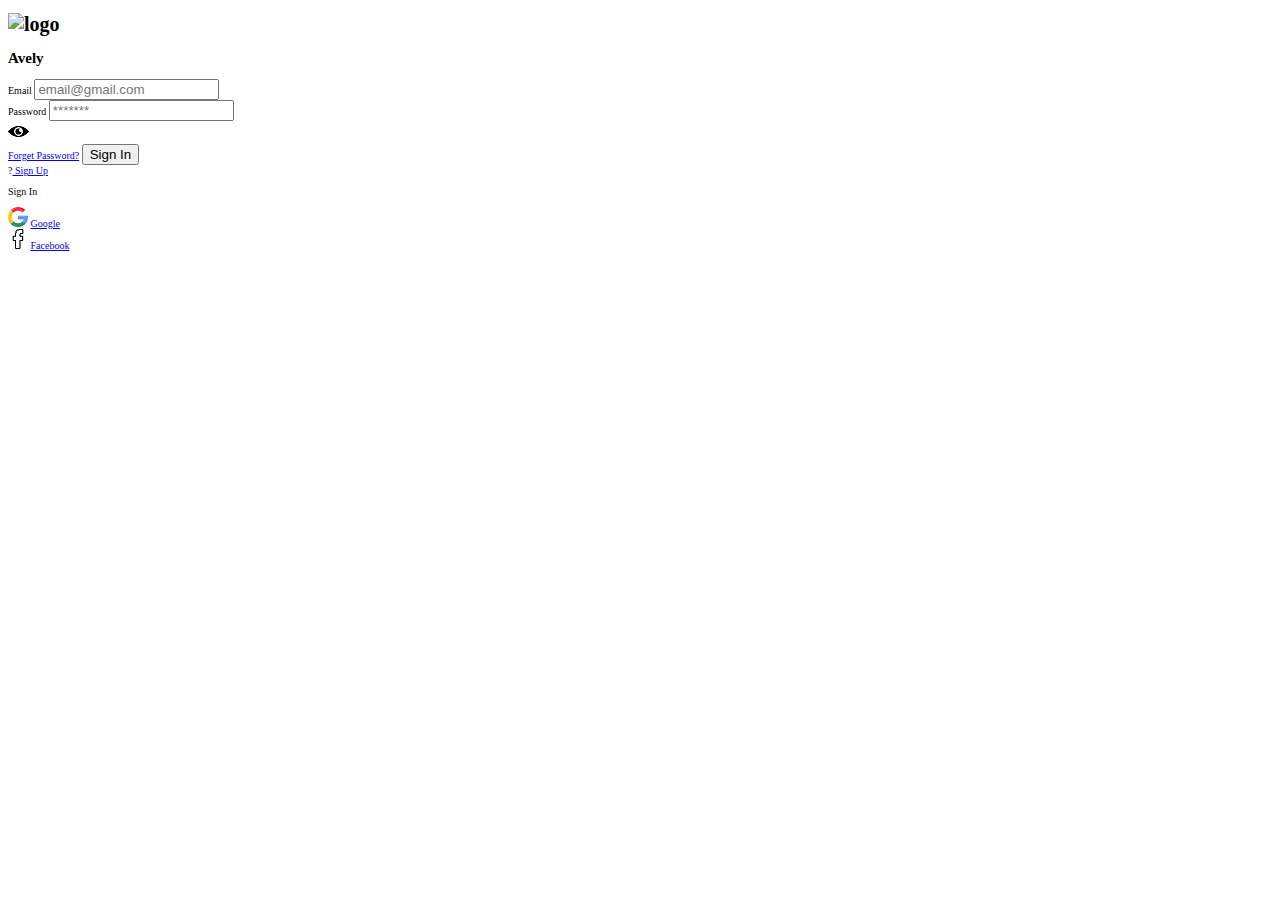
==== index.html @ aaef4002 "testing" ====
<!DOCTYPE html>
<html lang="en">
    <head>
        <meta charset="UTF-8">
        <meta name="viewport" content="width=device-width, initial-scale=1.0">
        <title>Avely | Sign in</title>
        <link rel="stylesheet" href="css/style.css">
        <!-- <link rel="stylesheet" media="screen and (max-width:768px)" href="css/media.css"> -->
        <body>
            <div class="container" id="container">
                <div class="form-container">
                    <header id="main-header">
                         <h1 class="logo">
                         <img src="https://res.cloudinary.com/brunoelo/image/upload/v1590168302/SNG%20Project/pngwing.com.png" alt="logo">
                         </h1>
                        <h2 class="main-header-text">Ave<span>ly</span></h2>
                    </header>
                    <form action="#">
                         <div class="form-group">
                            <label for="email">Email</label>
                         <input type="email" placeholder="email@gmail.com">
                    </div>
                    <div class="form-group">
                        <label for="password">Password</label>
                        <input type="password" placeholder="*******">
                        <div class="eye"><img src="img/eye.png" alt="eye"></div>
                    </div>
                    <a href="#">Forget Password?</a>
                    <input class="btn btn-primary" type="submit" value="Sign In">
                </form>
            <span class="sign-up">?<a href="sign_up.html" class="sign-up"> Sign Up</a></span>
                <div class="start-line"></div>
                    <p>Sign In</p>
                <div class="end-line"></div>
            <div class="social-container">
                <div class="social google">
                    <img src="img/google.png" alt="google">
                        <a href="#">Google</a>
                </div>
                <div class="social facebook">
                    <img src="img/facebook.png" alt="facebook">
                    <a href="#">Facebook</a>
                </div>
        </div>
        </div>
           
    </div>
</body>
</html>
---- css/style.css ----
@import url('https://fonts.googleapis.com/css2?family=Montserrat+Alternates');
:root {
    --primary-color:#1D3557;
    --secondary-color:#E5E5E5;
    font-size: 10px;
}
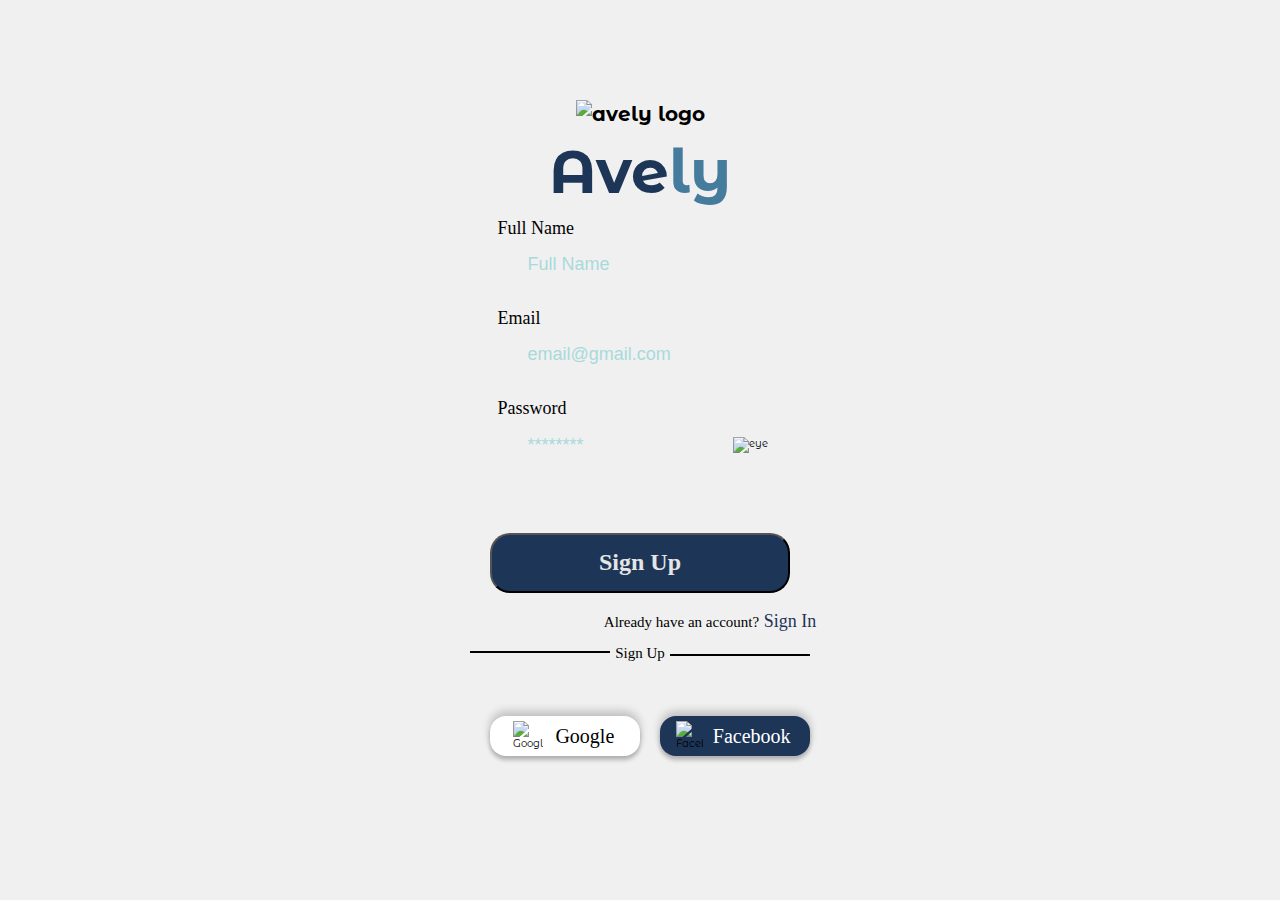
==== commit 8f44b35b: "index.html created" ====
--- a/index.html
+++ b/index.html
@@ -1,49 +1,58 @@
 <!DOCTYPE html>
 <html lang="en">
-    <head>
-        <meta charset="UTF-8">
-        <meta name="viewport" content="width=device-width, initial-scale=1.0">
-        <title>Avely | Sign in</title>
-        <link rel="stylesheet" href="css/style.css">
-        <!-- <link rel="stylesheet" media="screen and (max-width:768px)" href="css/media.css"> -->
-        <body>
-            <div class="container" id="container">
-                <div class="form-container">
-                    <header id="main-header">
-                         <h1 class="logo">
-                         <img src="https://res.cloudinary.com/brunoelo/image/upload/v1590168302/SNG%20Project/pngwing.com.png" alt="logo">
-                         </h1>
-                        <h2 class="main-header-text">Ave<span>ly</span></h2>
-                    </header>
-                    <form action="#">
-                         <div class="form-group">
-                            <label for="email">Email</label>
-                         <input type="email" placeholder="email@gmail.com">
-                    </div>
-                    <div class="form-group">
-                        <label for="password">Password</label>
-                        <input type="password" placeholder="*******">
-                        <div class="eye"><img src="img/eye.png" alt="eye"></div>
-                    </div>
-                    <a href="#">Forget Password?</a>
-                    <input class="btn btn-primary" type="submit" value="Sign In">
-                </form>
-            <span class="sign-up">?<a href="sign_up.html" class="sign-up"> Sign Up</a></span>
+<head>
+    <meta charset="UTF-8">
+    <meta name="viewport" content="width=device-width, initial-scale=1.0">
+    <link href="https://fonts.googleapis.com/css2?family=Montserrat+Alternates" rel="stylesheet">
+    <link rel="stylesheet" href="css/form.css">
+    <link rel="stylesheet" media="screen and (min-width:1100px)" href="css/widescreen.css">
+    <title>Avely | Sign Up</title>
+</head>
+<body>
+    <class class="container">
+        <div class="form-container">
+            <header id="main-header">
+                <h1 id="logo"><img src="https://res.cloudinary.com/brunoelo/image/upload/v1590168302/SNG%20Project/pngwing.com.png"
+                     alt="avely logo"></h1>
+                <h2>Ave<span class="text-primary">ly</span></h2>            
+            </header>
+            <form id="form">
+                <div class="form-group">
+                    <label for="fullName">Full Name</label>
+                    <input type="text" id="fullName" placeholder="Full Name">
+                </div>
+                <div class="form-group">
+                    <label for="email">Email</label>
+                    <input type="text" id="email" placeholder="email@gmail.com">
+                </div>
+                <div class="form-group">
+                    <label for="password">Password</label>
+                    <input type="text" id="password" placeholder="********">
+                    <div class="eye"><img src="https://res.cloudinary.com/mannypulator/image/upload/v1590508952/eye_1_ydclnl.svg" alt="eye"></div>
+                </div>
+            </form>
+            <button class="btn">Sign Up</button>
+            <div id="account-option">
+                <p class="account-option">Already have an account?<a href="signin.html" class="account-option"> Sign In</a></p>
+            </div>
+            <div class="line">
                 <div class="start-line"></div>
-                    <p>Sign In</p>
+                    <p>Sign Up</p>
                 <div class="end-line"></div>
+            </div>
+    
             <div class="social-container">
                 <div class="social google">
-                    <img src="img/google.png" alt="google">
-                        <a href="#">Google</a>
+                    <img src="https://res.cloudinary.com/mannypulator/image/upload/v1590508952/google_kkx3yw.svg" alt="Google">
+                    <a href="google.com">Google</a>
                 </div>
                 <div class="social facebook">
-                    <img src="img/facebook.png" alt="facebook">
-                    <a href="#">Facebook</a>
+                    <img src="https://res.cloudinary.com/mannypulator/image/upload/v1590508952/facebook_scf5xt.svg" alt="Facebook">
+                    <a href="facebook.com">Facebook</a>
                 </div>
+            </div>
+
         </div>
-        </div>
-           
     </div>
 </body>
 </html>--- a/css/form.css
+++ b/css/form.css
@@ -0,0 +1,221 @@
+@import url('https://fonts.googleapis.com/css2?family=Montserrat+Alternates');
+
+:root {
+    --primary-color:#1D3557;
+    --secondary-color:#E5E5E5;
+    font-size: 10px;
+}
+
+* {
+    padding: 0;
+    margin: 0;
+    box-sizing: border-box;
+}
+
+body {
+    line-height: 1.4;
+    font-family: 'Montserrat Alternates', sans-serif;
+    background:  #f0f0f0 url('https://res.cloudinary.com/brunoelo/image/upload/v1590168301/SNG%20Project/Sign_Up.png')
+    no-repeat  center center;
+}
+p {
+    font-family: 'Montserrat';
+    font-size: 1.5rem;
+}
+
+ h2 {
+     font-size: 6rem;
+     font-weight: bold;
+     font-style: normal;
+     line-height: 8.8rem;
+     color: var(--primary-color);
+ }
+ a {
+     text-decoration: none;
+     color:var(--primary-color);
+     font-size:1.8rem;
+     font-family: 'Montserrat';
+     font-weight: 500;
+     line-height: 1.6rem;
+ }
+ h2 span {
+    color: #457B9D;
+ }
+label {
+    display: block;
+    text-align: left;
+    font-family: 'Montserrat';
+    font-style: normal;
+    font-weight: normal;
+    font-size: 1.8rem;
+    color: #000;
+}
+input {
+    display:block;
+    width: 28.5rem;
+    height: 4.5rem;
+    background: #f0f0f0;
+    border-style: none;
+    border-radius: 1.6rem;
+    outline: 0;
+    font-size: 100%;
+    margin-bottom: 2rem;
+}
+::placeholder {
+    width: 16.5rem;
+    height: 2.2rem;
+    font-family: inherit;
+    font-size: 1.8rem;
+    line-height: 2.2rem;
+    color: #A8DADC;
+    padding-left: 1rem;
+    padding-top:1.5rem;
+}
+input:focus,
+input::hover {
+    border: 1px solid #A8DADC;
+}
+input[type='text']{
+    padding: 2rem;
+    font-size: 2rem;
+
+}
+.eye img {
+    width:7%;
+}
+.eye {
+    position: relative;
+    left: 11rem;
+    top: -5rem;
+    right: 0;
+}
+/* Utility Classes */
+.container {
+    max-width: 80rem;
+    margin:0 auto;
+}
+.form-container {
+    display: flex;
+    flex-direction: column;
+    align-items: center;
+    text-align: center;
+    justify-content: center;
+    overflow: auto;
+    padding: 3rem;
+    overflow: auto;
+}
+
+.btn {
+    display: inline-block;
+    width: 30rem;
+    height: 6rem;
+    background: var(--primary-color);
+    box-shadow: 0px -5px 9px  rgba(0, 0, 0, 0.2)
+                0px 4px 4px rgba(0, 0, 0, 0.25);
+    border-radius: 2rem;
+    color: var(--secondary-color);
+    font-size: 2.4rem;
+    font-family: 'Montserrat';
+    font-weight: 800;
+    margin-top: 3rem;
+    padding:0 2rem;
+}
+
+/* Logo styling */
+#logo img {
+    width:20rem;
+    margin: 0 auto;
+}
+
+/* Style links in form */
+form a {
+    display: block;
+    text-align: right;
+    margin: 0.2rem 0;
+}
+
+
+.form-container p.account-option {
+    position: relative;
+    font-family: 'Montserrat';
+    font-style: normal;
+    right: 0;
+    left: 7rem;
+    width: 25rem;
+    height: 0.8rem;
+    font-size: 1.5rem;
+    line-height: 1.6rem;
+    margin: 2rem;
+}
+.line {
+    margin-bottom: 4rem;
+}
+
+.start-line {
+    position: relative;
+    width: 14rem;
+    border: 1px solid #000;
+    top : 1rem;
+    right: 10rem;
+    height: 0;
+    /* transform: rotate(0.01deg); */
+}
+
+.end-line {
+    position: relative;
+    width: 14rem;
+    height: 0;
+    border: 1px solid #000;
+    top : -1rem;
+    left: 10rem;
+}
+
+.social-container {
+    display: flex;
+    justify-content:space-between;
+    margin-top: 1rem;
+    padding: 0 1rem;
+}
+
+.social {
+    border-radius: 1.6rem;
+    height: 4rem;
+    width: 15rem;
+    box-shadow: 0px -5px 9px rgba(0, 0, 0, 0.2), 0px 4px 4px rgba(0, 0, 0, 0.25);
+    margin-left: 2rem;
+    display: flex;
+    flex-direction: row;
+    align-content: center;
+    align-items: center;
+    justify-content: space-evenly;
+}
+
+.social img {
+    width: 4rem;
+    margin: 0.2rem;
+    padding: 0 0.5rem;
+}
+
+.social a {
+    font-family: 'Montserrat';
+    font-size: 2rem;
+    line-height: 2.2rem;
+    font-weight: 500;
+    background: inherit;
+    padding: 0 1rem;
+    margin-left: -2rem;
+    color: #000;
+}
+.social.google {
+    background: #fff;
+    z-index: 1;
+}
+.social.facebook {
+    background: var(--primary-color);
+}
+.social.facebook a {
+    color: #fff;
+}
+.social.google a {
+    color: #000;
+}--- a/css/widescreen.css
+++ b/css/widescreen.css
@@ -0,0 +1,4 @@
+.form-container {
+    padding: 10rem;
+    height: 100%;
+}
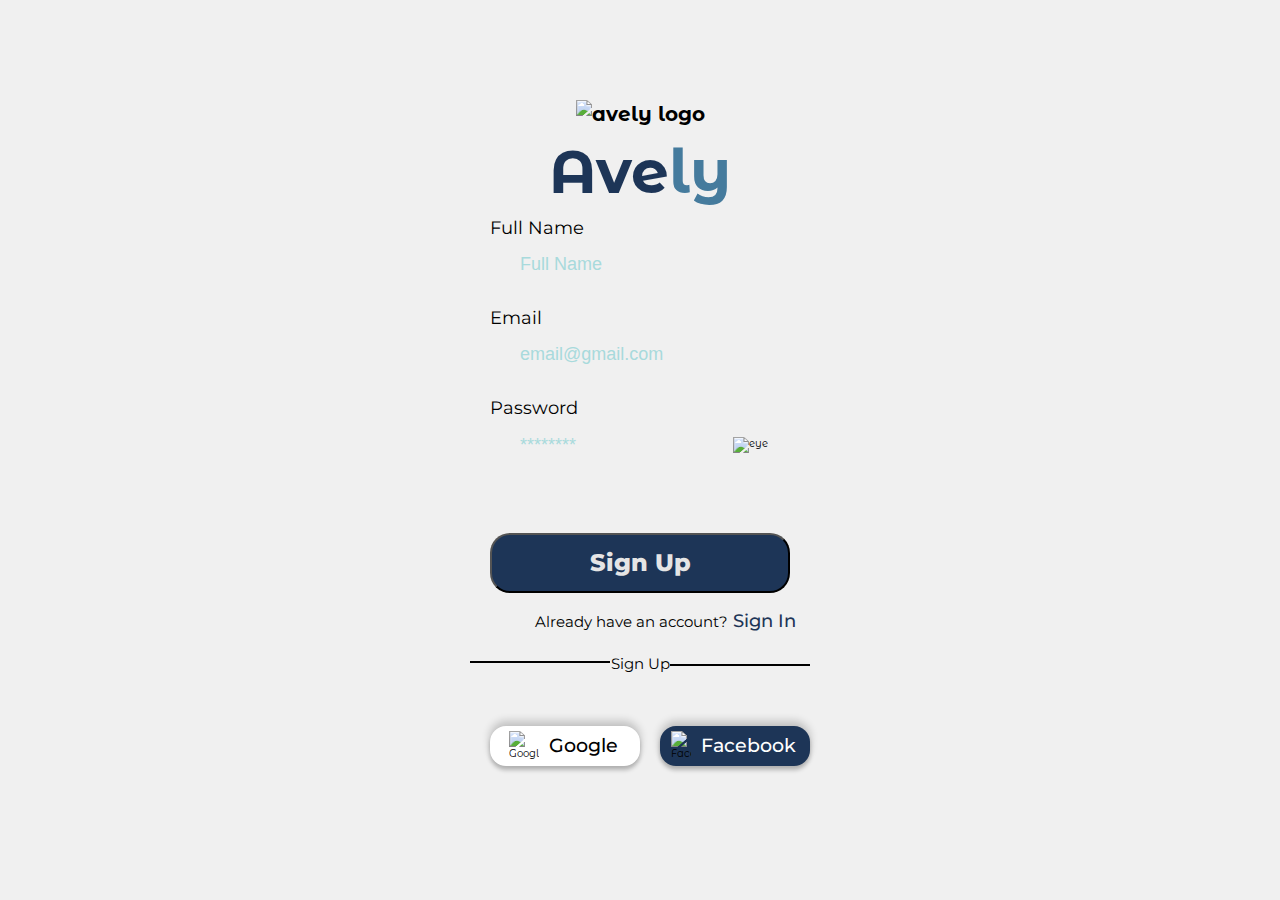
==== commit 1ea083c3: "heheheheheh" ====
--- a/index.html
+++ b/index.html
@@ -30,8 +30,8 @@
                     <input type="text" id="password" placeholder="********">
                     <div class="eye"><img src="https://res.cloudinary.com/mannypulator/image/upload/v1590508952/eye_1_ydclnl.svg" alt="eye"></div>
                 </div>
+                <button class="btn">Sign Up</button>
             </form>
-            <button class="btn">Sign Up</button>
             <div id="account-option">
                 <p class="account-option">Already have an account?<a href="signin.html" class="account-option"> Sign In</a></p>
             </div>
--- a/css/form.css
+++ b/css/form.css
@@ -1,4 +1,4 @@
-@import url('https://fonts.googleapis.com/css2?family=Montserrat+Alternates');
+@import url('https://fonts.googleapis.com/css2?family=Montserrat:wght@400;600&display=swap');
 
 :root {
     --primary-color:#1D3557;
@@ -17,6 +17,7 @@
     font-family: 'Montserrat Alternates', sans-serif;
     background:  #f0f0f0 url('https://res.cloudinary.com/brunoelo/image/upload/v1590168301/SNG%20Project/Sign_Up.png')
     no-repeat  center center;
+    /* overflow-x: hidden; */
 }
 p {
     font-family: 'Montserrat';
@@ -100,9 +101,9 @@
     align-items: center;
     text-align: center;
     justify-content: center;
-    overflow: auto;
-    padding: 3rem;
-    overflow: auto;
+    padding: 1.3rem 3rem;
+    overflow-x: hidden;
+
 }
 
 .btn {
@@ -141,11 +142,11 @@
     font-style: normal;
     right: 0;
     left: 7rem;
-    width: 25rem;
+    width: 40rem;
     height: 0.8rem;
     font-size: 1.5rem;
     line-height: 1.6rem;
-    margin: 2rem;
+    margin: 2rem 0rem 3rem -9rem;
 }
 .line {
     margin-bottom: 4rem;
@@ -198,7 +199,7 @@
 
 .social a {
     font-family: 'Montserrat';
-    font-size: 2rem;
+    font-size: 1.9rem;
     line-height: 2.2rem;
     font-weight: 500;
     background: inherit;
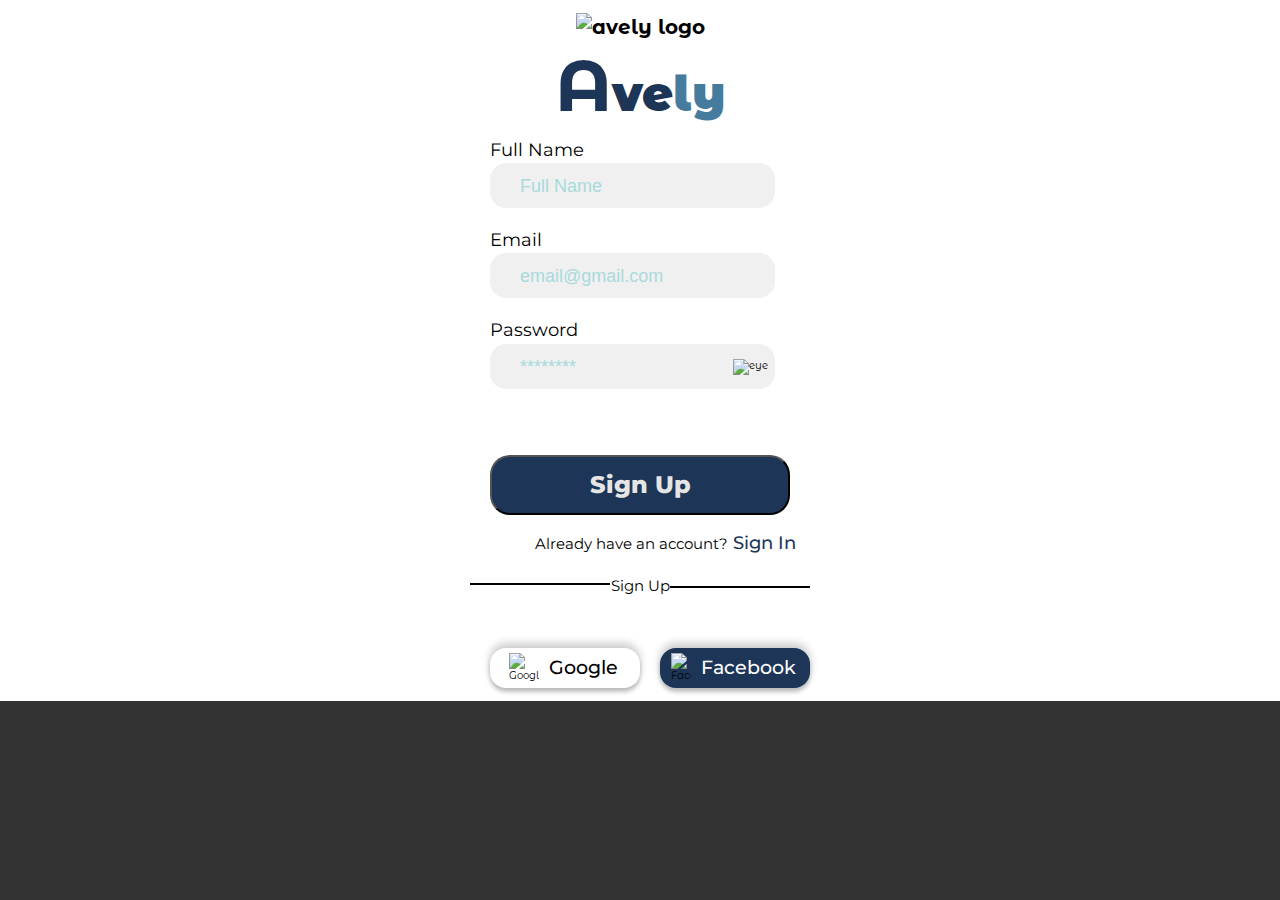
==== commit 30e6d059: "jrjrjrjr" ====
--- a/index.html
+++ b/index.html
@@ -14,7 +14,7 @@
             <header id="main-header">
                 <h1 id="logo"><img src="https://res.cloudinary.com/brunoelo/image/upload/v1590168302/SNG%20Project/pngwing.com.png"
                      alt="avely logo"></h1>
-                <h2>Ave<span class="text-primary">ly</span></h2>            
+                <h2>A<span class="text-primary">ve</span><span class="text-secondary">ly</span></h2>            
             </header>
             <form id="form">
                 <div class="form-group">
--- a/css/form.css
+++ b/css/form.css
@@ -15,18 +15,15 @@
 body {
     line-height: 1.4;
     font-family: 'Montserrat Alternates', sans-serif;
-    background:  #f0f0f0 url('https://res.cloudinary.com/brunoelo/image/upload/v1590168301/SNG%20Project/Sign_Up.png')
-    no-repeat  center center;
-    /* overflow-x: hidden; */
+    background:#333;
 }
 p {
     font-family: 'Montserrat';
     font-size: 1.5rem;
 }
-
- h2 {
-     font-size: 6rem;
-     font-weight: bold;
+h2 {
+     font-size: 7.2rem;
+     font-weight:bold;
      font-style: normal;
      line-height: 8.8rem;
      color: var(--primary-color);
@@ -40,7 +37,8 @@
      line-height: 1.6rem;
  }
  h2 span {
-    color: #457B9D;
+    font-size: 4.8rem;
+    font-weight: bolder;
  }
 label {
     display: block;
@@ -91,10 +89,7 @@
     right: 0;
 }
 /* Utility Classes */
-.container {
-    max-width: 80rem;
-    margin:0 auto;
-}
+
 .form-container {
     display: flex;
     flex-direction: column;
@@ -103,9 +98,15 @@
     justify-content: center;
     padding: 1.3rem 3rem;
     overflow-x: hidden;
-
-}
-
+    background: #fff;
+
+}
+.text-primary {
+    color: var(--primary-color);
+}
+.text-secondary {
+    color: #457B9D;
+}
 .btn {
     display: inline-block;
     width: 30rem;
--- a/css/widescreen.css
+++ b/css/widescreen.css
@@ -1,4 +1 @@
-.form-container {
-    padding: 10rem;
-    height: 100%;
-}
+
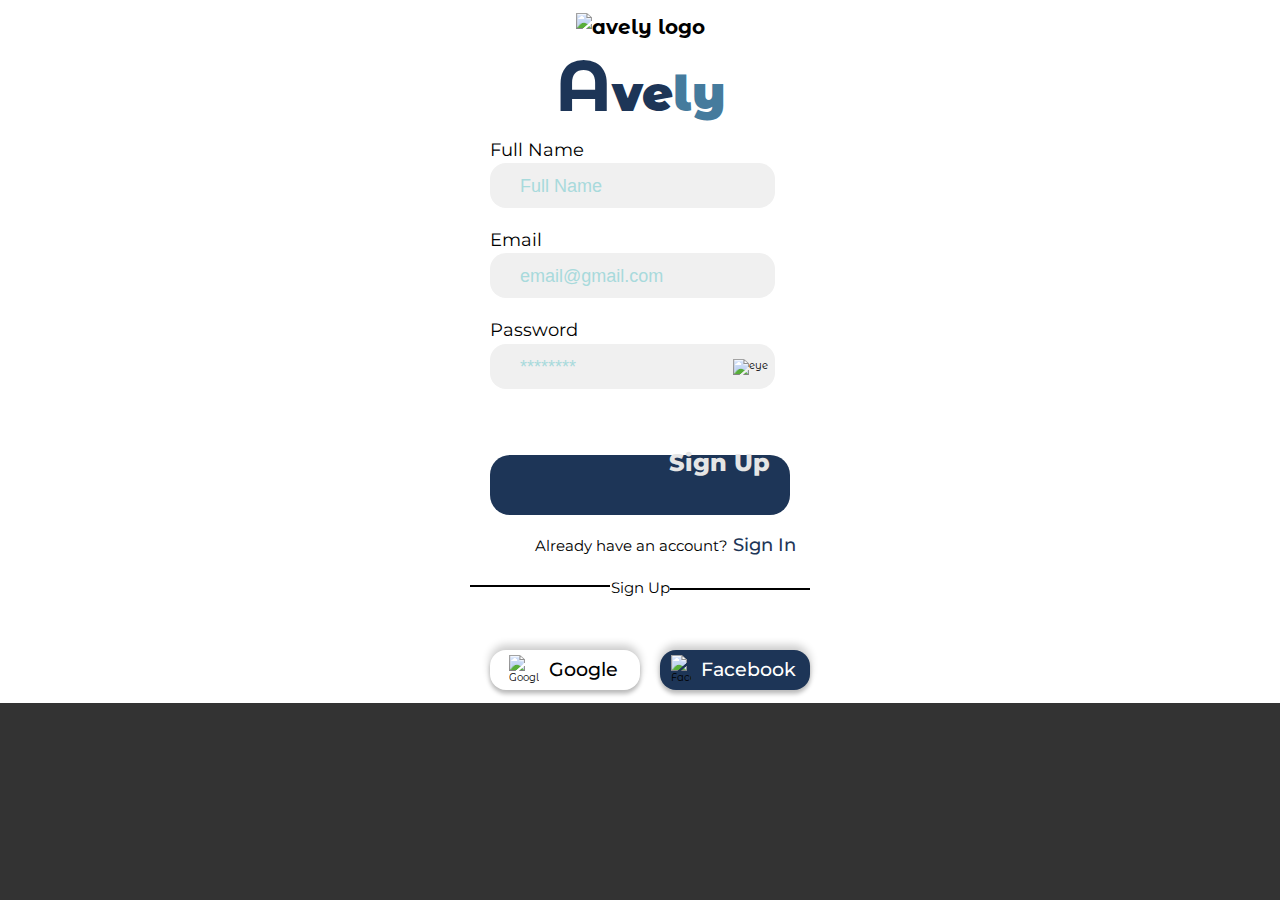
==== commit dd596c84: "hrhrhwe;fjknl" ====
--- a/index.html
+++ b/index.html
@@ -30,7 +30,7 @@
                     <input type="text" id="password" placeholder="********">
                     <div class="eye"><img src="https://res.cloudinary.com/mannypulator/image/upload/v1590508952/eye_1_ydclnl.svg" alt="eye"></div>
                 </div>
-                <button class="btn">Sign Up</button>
+                <a class="btn" href="signin.html">Sign Up</a>
             </form>
             <div id="account-option">
                 <p class="account-option">Already have an account?<a href="signin.html" class="account-option"> Sign In</a></p>
--- a/css/form.css
+++ b/css/form.css
@@ -15,7 +15,7 @@
 body {
     line-height: 1.4;
     font-family: 'Montserrat Alternates', sans-serif;
-    background:#333;
+    background:#333 center center;
 }
 p {
     font-family: 'Montserrat';
@@ -123,6 +123,7 @@
     padding:0 2rem;
 }
 
+
 /* Logo styling */
 #logo img {
     width:20rem;
@@ -196,6 +197,7 @@
     width: 4rem;
     margin: 0.2rem;
     padding: 0 0.5rem;
+    background: inherit;
 }
 
 .social a {
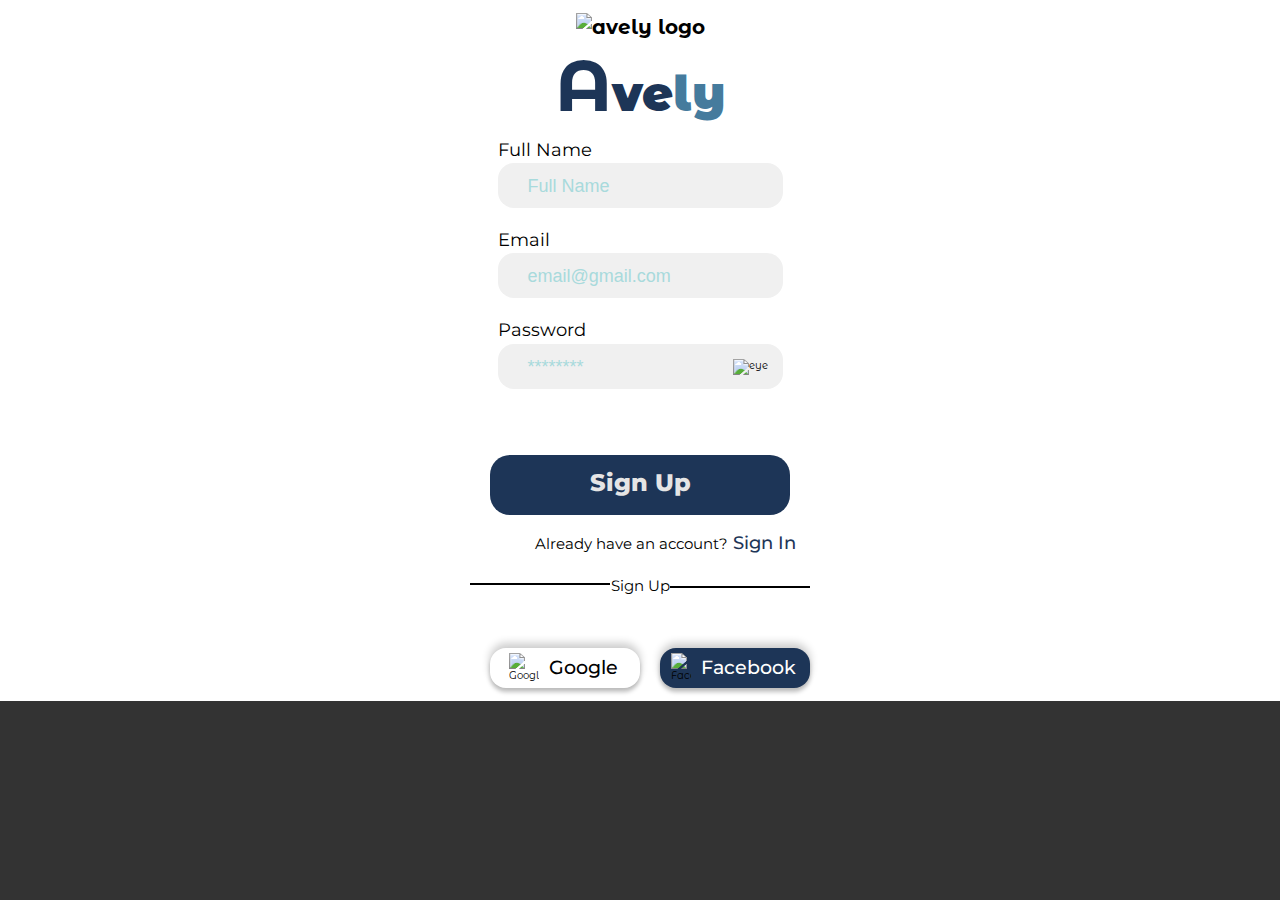
==== commit c3331cd6: "hrhrhr" ====
--- a/index.html
+++ b/index.html
@@ -30,8 +30,8 @@
                     <input type="text" id="password" placeholder="********">
                     <div class="eye"><img src="https://res.cloudinary.com/mannypulator/image/upload/v1590508952/eye_1_ydclnl.svg" alt="eye"></div>
                 </div>
-                <a class="btn" href="signin.html">Sign Up</a>
             </form>
+            <a class="btn" href="signin.html">Sign Up</a>
             <div id="account-option">
                 <p class="account-option">Already have an account?<a href="signin.html" class="account-option"> Sign In</a></p>
             </div>
--- a/css/form.css
+++ b/css/form.css
@@ -120,7 +120,8 @@
     font-family: 'Montserrat';
     font-weight: 800;
     margin-top: 3rem;
-    padding:0 2rem;
+    padding:2rem 2rem;
+
 }
 
 
